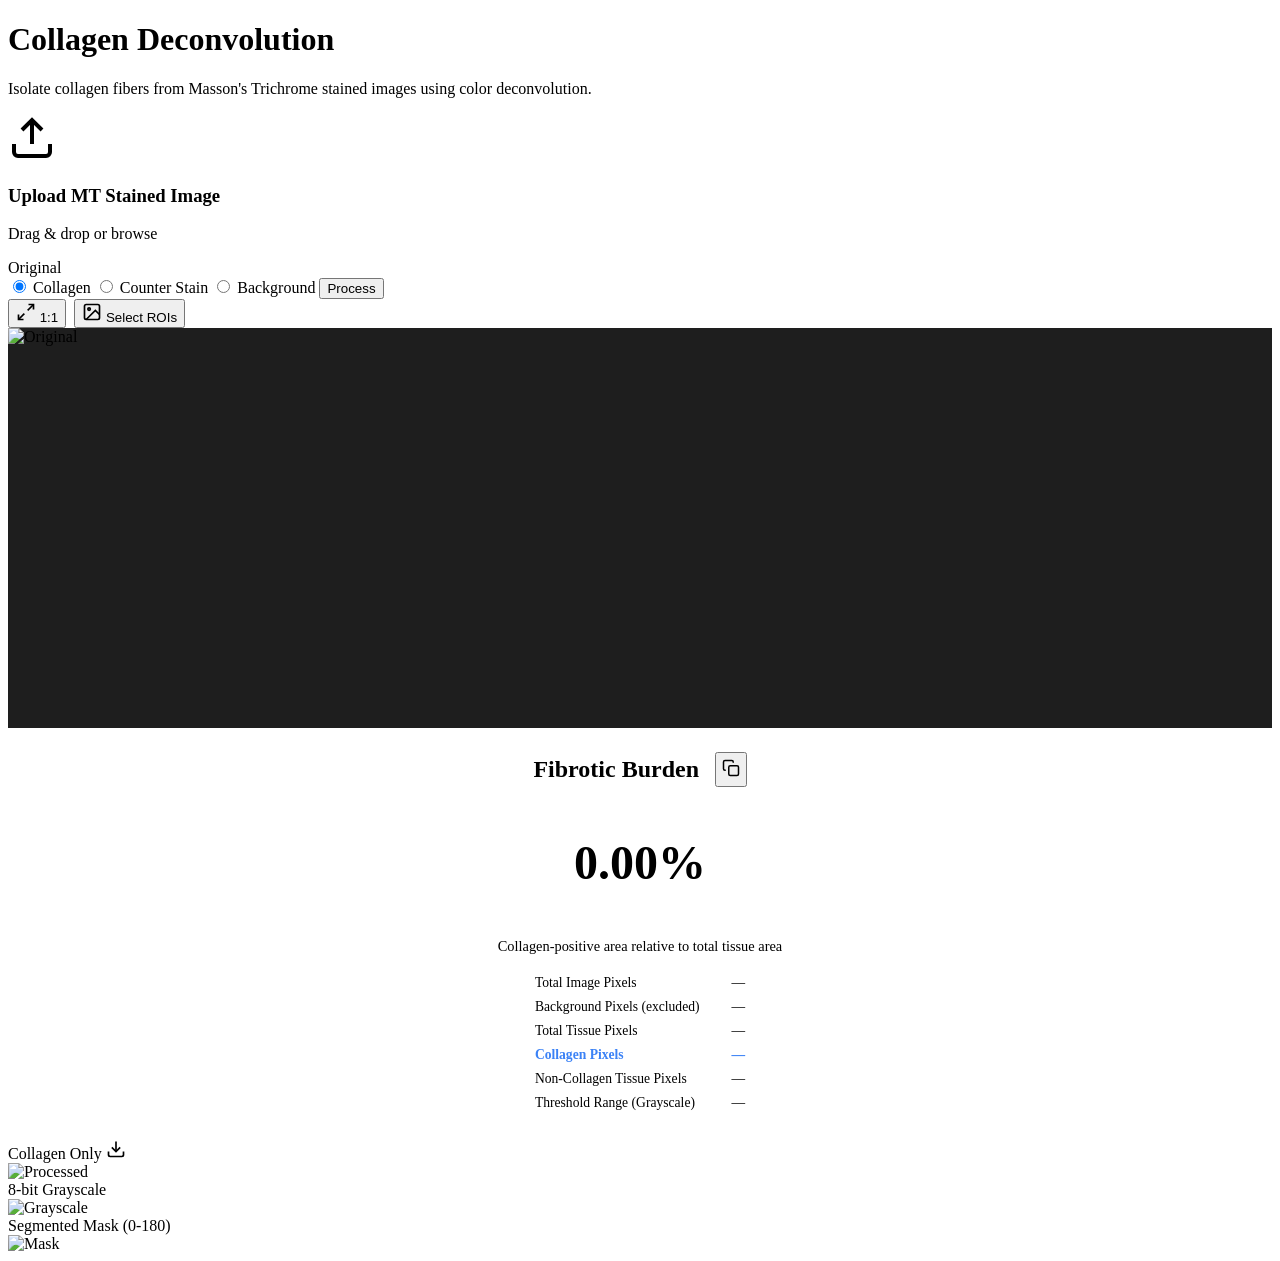
==== frontend/index.html @ c418f52f "Initial commit" ====
<!DOCTYPE html>
<html lang="en">

<head>
    <meta charset="UTF-8">
    <meta name="viewport" content="width=device-width, initial-scale=1.0">
    <title>MT Collagen Deconvolution</title>
    <link rel="stylesheet" href="/static/style.css">
    <link href="https://fonts.googleapis.com/css2?family=Inter:wght@400;500;600;700&display=swap" rel="stylesheet">
</head>

<body>
    <div class="container">
        <header>
            <h1>Collagen Deconvolution</h1>
            <p>Isolate collagen fibers from Masson's Trichrome stained images using color deconvolution.</p>
        </header>

        <main>
            <div class="upload-area" id="drop-zone">
                <div class="upload-content">
                    <svg width="48" height="48" viewBox="0 0 24 24" fill="none" stroke="currentColor" stroke-width="2">
                        <path d="M21 15v4a2 2 0 0 1-2 2H5a2 2 0 0 1-2-2v-4"></path>
                        <polyline points="17 8 12 3 7 8"></polyline>
                        <line x1="12" y1="3" x2="12" y2="15"></line>
                    </svg>
                    <h3>Upload MT Stained Image</h3>
                    <p>Drag & drop or <span class="browse-btn">browse</span></p>
                    <input type="file" id="file-input" accept="image/*" hidden>
                </div>
            </div>

            <div class="results-container hidden" id="results-area">
                <div class="image-card">
                    <div class="card-header">
                        <span class="badge original">Original</span>
                        <div class="roi-controls hidden" id="roi-controls">
                            <label><input type="radio" name="roi-mode" value="collagen" checked> Collagen</label>
                            <label><input type="radio" name="roi-mode" value="counter"> Counter Stain</label>
                            <label><input type="radio" name="roi-mode" value="background"> Background</label>
                            <button id="process-roi-btn" class="btn primary-btn">Process</button>
                        </div>
                        <div style="display: flex; gap: 0.5rem;">
                            <button id="reset-zoom-btn" class="icon-btn" title="Reset to Original Size">
                                <svg width="20" height="20" viewBox="0 0 24 24" fill="none" stroke="currentColor" stroke-width="2">
                                    <path d="M15 3h6v6"></path>
                                    <path d="M9 21H3v-6"></path>
                                    <path d="M21 3l-7 7"></path>
                                    <path d="M3 21l7-7"></path>
                                </svg> 1:1
                            </button>
                            <button id="roi-btn" class="icon-btn" title="Select ROIs for Calibration">
                                <svg width="20" height="20" viewBox="0 0 24 24" fill="none" stroke="currentColor"
                                    stroke-width="2">
                                    <rect x="3" y="3" width="18" height="18" rx="2" ry="2" />
                                    <circle cx="8.5" cy="8.5" r="1.5" />
                                    <polyline points="21 15 16 10 5 21" />
                                </svg> Select ROIs
                            </button>
                        </div>
                    </div>
                    <div class="image-viewport" id="image-viewport" style="position: relative; overflow: hidden; width: 100%; height: 400px; display: flex; align-items: center; justify-content: center; background: #1e1e1e;">
                        <div class="image-wrapper" id="image-wrapper" style="position: absolute; top: 0; left: 0; transform-origin: 0 0; width: 100%; height: 100%;">
                            <img id="original-image" src="" alt="Original" style="display: block; max-width: none;">
                        </div>
                        <canvas id="roi-canvas" style="position: absolute; top: 0; left: 0; width: 100%; height: 100%; pointer-events: none; z-index: 10;"></canvas>
                    </div>
                </div>

                <!-- Fibrotic Burden Result Card -->
                <div class="result-banner hidden" id="burden-banner" style="grid-column: 1 / -1; background: var(--card-bg); border: 2px solid var(--accent-color); border-radius: 1rem; padding: 1.5rem; text-align: center;">
                    <div style="display:flex; justify-content: center; align-items: center; gap: 1rem; margin-bottom: 0.5rem;">
                        <h2 style="font-size: 1.5rem; margin: 0;">Fibrotic Burden</h2>
                        <button id="copy-all-btn" class="icon-btn" title="Copy all results to Excel" style="padding: 0.3rem;">
                            <svg width="18" height="18" viewBox="0 0 24 24" fill="none" stroke="currentColor" stroke-width="2">
                                <rect x="9" y="9" width="13" height="13" rx="2" ry="2"></rect>
                                <path d="M5 15H4a2 2 0 0 1-2-2V4a2 2 0 0 1 2-2h9a2 2 0 0 1 2 2v1"></path>
                            </svg>
                        </button>
                    </div>
                    <p class="copy-value" style="font-size: 3rem; font-weight: 700; color: var(--success-color); cursor: pointer;" id="percent-text" title="Click to copy">0.00%</p>
                    <p style="color: var(--text-secondary); font-size: 0.9rem; margin-bottom: 1rem;">Collagen-positive area relative to total tissue area</p>
                    <table id="stats-table" style="margin: 0 auto; text-align: left; border-collapse: collapse; font-size: 0.85rem; color: var(--text-secondary);">
                        <tr><td style="padding: 0.25rem 1rem; color: var(--text-primary);">Total Image Pixels</td><td id="stat-total-img" class="copy-value" style="padding: 0.25rem 1rem; cursor: pointer;" title="Click to copy">—</td></tr>
                        <tr><td style="padding: 0.25rem 1rem; color: var(--text-primary);">Background Pixels (excluded)</td><td id="stat-bg" class="copy-value" style="padding: 0.25rem 1rem; cursor: pointer;" title="Click to copy">—</td></tr>
                        <tr><td style="padding: 0.25rem 1rem; color: var(--text-primary);">Total Tissue Pixels</td><td id="stat-tissue" class="copy-value" style="padding: 0.25rem 1rem; cursor: pointer;" title="Click to copy">—</td></tr>
                        <tr style="border-top: 1px solid var(--border-color);"><td style="padding: 0.25rem 1rem; color: #3b82f6; font-weight: 600;">Collagen Pixels</td><td id="stat-collagen" class="copy-value" style="padding: 0.25rem 1rem; color: #3b82f6; font-weight: 600; cursor: pointer;" title="Click to copy">—</td></tr>
                        <tr><td style="padding: 0.25rem 1rem; color: var(--text-primary);">Non-Collagen Tissue Pixels</td><td id="stat-non-collagen" class="copy-value" style="padding: 0.25rem 1rem; cursor: pointer;" title="Click to copy">—</td></tr>
                        <tr><td style="padding: 0.25rem 1rem; color: var(--text-primary);">Threshold Range (Grayscale)</td><td id="stat-threshold" class="copy-value" style="padding: 0.25rem 1rem; cursor: pointer;" title="Click to copy">—</td></tr>
                    </table>
                </div>

                <div class="image-card">
                    <div class="card-header">
                        <span class="badge processed">Collagen Only</span>
                        <a id="download-btn" class="icon-btn" download="collagen.png">
                            <svg width="20" height="20" viewBox="0 0 24 24" fill="none" stroke="currentColor"
                                stroke-width="2">
                                <path d="M21 15v4a2 2 0 0 1-2 2H5a2 2 0 0 1-2-2v-4"></path>
                                <polyline points="7 10 12 15 17 10"></polyline>
                                <line x1="12" y1="15" x2="12" y2="3"></line>
                            </svg>
                        </a>
                    </div>
                    <div class="loading-overlay hidden" id="loading">
                        <div class="spinner"></div>
                    </div>
                    <img id="processed-image" src="" alt="Processed">
                </div>

                <div class="image-card">
                    <div class="card-header">
                        <span class="badge processed">8-bit Grayscale</span>
                    </div>
                    <img id="gray-image" src="" alt="Grayscale">
                </div>

                <div class="image-card">
                    <div class="card-header">
                        <span class="badge processed">Segmented Mask (0-180)</span>
                    </div>
                    <img id="mask-image" src="" alt="Mask">
                </div>
            </div>
        </main>
    </div>
    <script src="/static/script.js"></script>
</body>

</html>
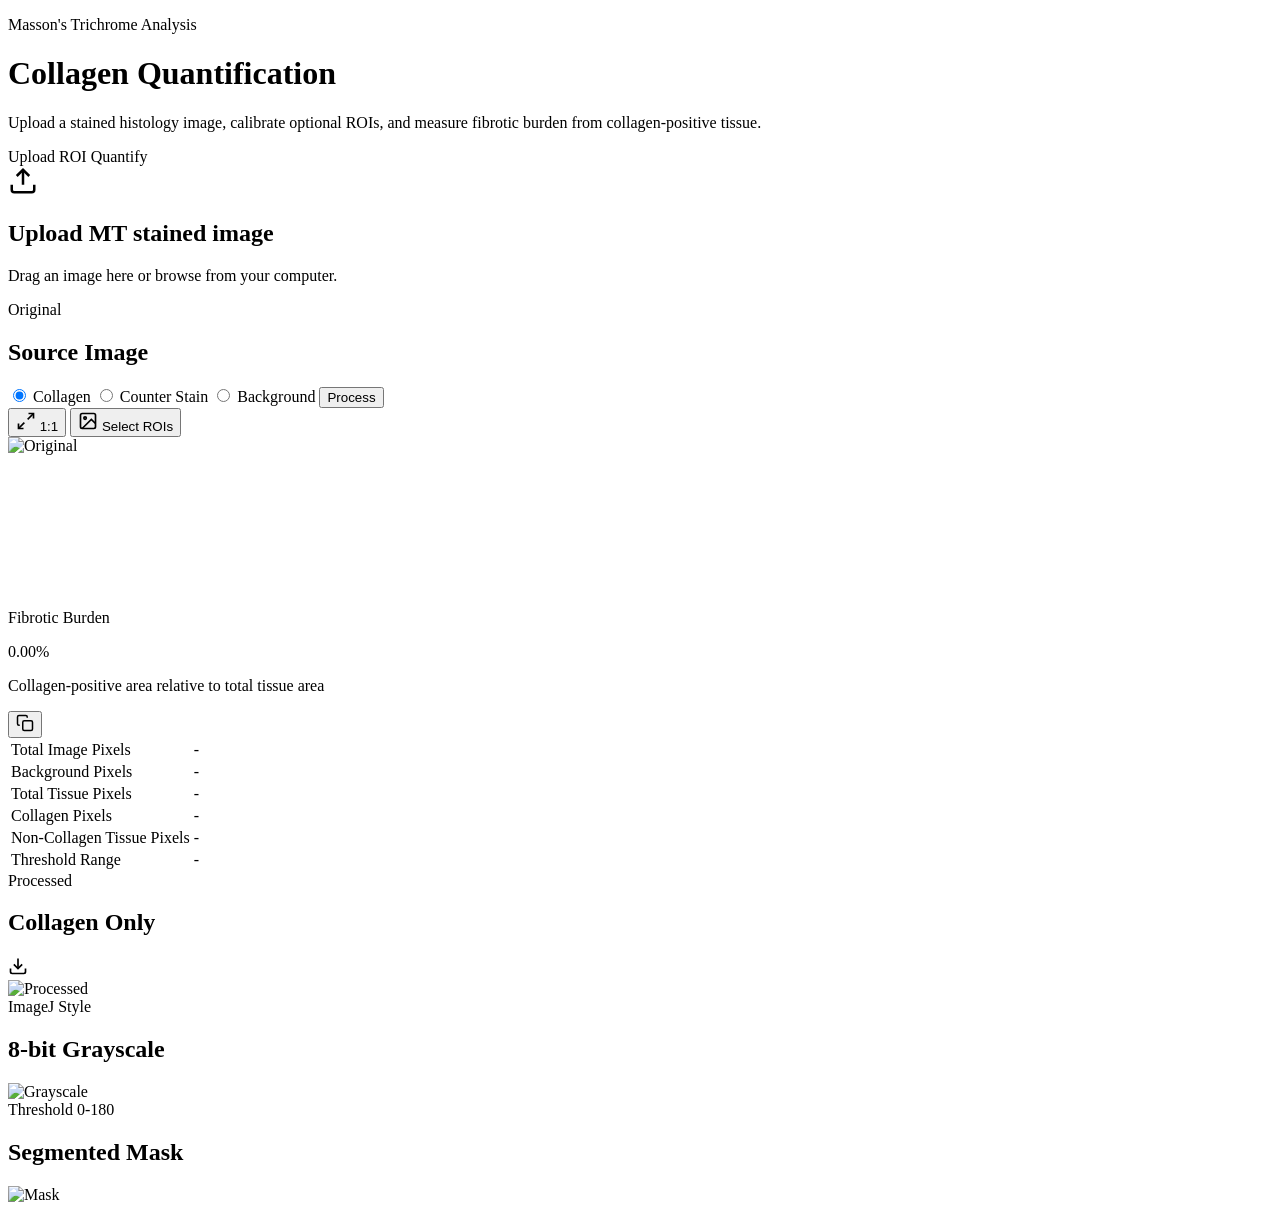
==== commit aec13ad9: "Polish web app design" ====
--- a/frontend/index.html
+++ b/frontend/index.html
@@ -6,41 +6,55 @@
     <meta name="viewport" content="width=device-width, initial-scale=1.0">
     <title>MT Collagen Deconvolution</title>
     <link rel="stylesheet" href="/static/style.css">
-    <link href="https://fonts.googleapis.com/css2?family=Inter:wght@400;500;600;700&display=swap" rel="stylesheet">
 </head>
 
 <body>
-    <div class="container">
-        <header>
-            <h1>Collagen Deconvolution</h1>
-            <p>Isolate collagen fibers from Masson's Trichrome stained images using color deconvolution.</p>
+    <div class="app-shell">
+        <header class="app-header">
+            <div>
+                <p class="eyebrow">Masson's Trichrome Analysis</p>
+                <h1>Collagen Quantification</h1>
+                <p class="subtitle">Upload a stained histology image, calibrate optional ROIs, and measure fibrotic burden from collagen-positive tissue.</p>
+            </div>
+            <div class="header-meta" aria-label="Workflow summary">
+                <span>Upload</span>
+                <span>ROI</span>
+                <span>Quantify</span>
+            </div>
         </header>
 
         <main>
-            <div class="upload-area" id="drop-zone">
+            <section class="upload-panel" id="drop-zone">
                 <div class="upload-content">
-                    <svg width="48" height="48" viewBox="0 0 24 24" fill="none" stroke="currentColor" stroke-width="2">
-                        <path d="M21 15v4a2 2 0 0 1-2 2H5a2 2 0 0 1-2-2v-4"></path>
-                        <polyline points="17 8 12 3 7 8"></polyline>
-                        <line x1="12" y1="3" x2="12" y2="15"></line>
-                    </svg>
-                    <h3>Upload MT Stained Image</h3>
-                    <p>Drag & drop or <span class="browse-btn">browse</span></p>
+                    <div class="upload-icon" aria-hidden="true">
+                        <svg width="30" height="30" viewBox="0 0 24 24" fill="none" stroke="currentColor" stroke-width="2">
+                            <path d="M21 15v4a2 2 0 0 1-2 2H5a2 2 0 0 1-2-2v-4"></path>
+                            <polyline points="17 8 12 3 7 8"></polyline>
+                            <line x1="12" y1="3" x2="12" y2="15"></line>
+                        </svg>
+                    </div>
+                    <div>
+                        <h2>Upload MT stained image</h2>
+                        <p>Drag an image here or <span class="browse-btn">browse from your computer</span>.</p>
+                    </div>
                     <input type="file" id="file-input" accept="image/*" hidden>
                 </div>
-            </div>
+            </section>
 
             <div class="results-container hidden" id="results-area">
-                <div class="image-card">
+                <section class="image-card original-card">
                     <div class="card-header">
-                        <span class="badge original">Original</span>
+                        <div>
+                            <span class="badge original">Original</span>
+                            <h2>Source Image</h2>
+                        </div>
                         <div class="roi-controls hidden" id="roi-controls">
                             <label><input type="radio" name="roi-mode" value="collagen" checked> Collagen</label>
                             <label><input type="radio" name="roi-mode" value="counter"> Counter Stain</label>
                             <label><input type="radio" name="roi-mode" value="background"> Background</label>
                             <button id="process-roi-btn" class="btn primary-btn">Process</button>
                         </div>
-                        <div style="display: flex; gap: 0.5rem;">
+                        <div class="toolbar">
                             <button id="reset-zoom-btn" class="icon-btn" title="Reset to Original Size">
                                 <svg width="20" height="20" viewBox="0 0 24 24" fill="none" stroke="currentColor" stroke-width="2">
                                     <path d="M15 3h6v6"></path>
@@ -59,40 +73,44 @@
                             </button>
                         </div>
                     </div>
-                    <div class="image-viewport" id="image-viewport" style="position: relative; overflow: hidden; width: 100%; height: 400px; display: flex; align-items: center; justify-content: center; background: #1e1e1e;">
-                        <div class="image-wrapper" id="image-wrapper" style="position: absolute; top: 0; left: 0; transform-origin: 0 0; width: 100%; height: 100%;">
-                            <img id="original-image" src="" alt="Original" style="display: block; max-width: none;">
+                    <div class="image-viewport" id="image-viewport">
+                        <div class="image-wrapper" id="image-wrapper">
+                            <img id="original-image" src="" alt="Original">
                         </div>
-                        <canvas id="roi-canvas" style="position: absolute; top: 0; left: 0; width: 100%; height: 100%; pointer-events: none; z-index: 10;"></canvas>
+                        <canvas id="roi-canvas"></canvas>
                     </div>
-                </div>
+                </section>
 
-                <!-- Fibrotic Burden Result Card -->
-                <div class="result-banner hidden" id="burden-banner" style="grid-column: 1 / -1; background: var(--card-bg); border: 2px solid var(--accent-color); border-radius: 1rem; padding: 1.5rem; text-align: center;">
-                    <div style="display:flex; justify-content: center; align-items: center; gap: 1rem; margin-bottom: 0.5rem;">
-                        <h2 style="font-size: 1.5rem; margin: 0;">Fibrotic Burden</h2>
-                        <button id="copy-all-btn" class="icon-btn" title="Copy all results to Excel" style="padding: 0.3rem;">
+                <section class="result-banner hidden" id="burden-banner">
+                    <div class="result-summary">
+                        <div>
+                            <span class="badge metric">Fibrotic Burden</span>
+                            <p class="copy-value percent-value" id="percent-text" title="Click to copy">0.00%</p>
+                            <p class="metric-caption">Collagen-positive area relative to total tissue area</p>
+                        </div>
+                        <button id="copy-all-btn" class="icon-btn copy-button" title="Copy all results to Excel">
                             <svg width="18" height="18" viewBox="0 0 24 24" fill="none" stroke="currentColor" stroke-width="2">
                                 <rect x="9" y="9" width="13" height="13" rx="2" ry="2"></rect>
                                 <path d="M5 15H4a2 2 0 0 1-2-2V4a2 2 0 0 1 2-2h9a2 2 0 0 1 2 2v1"></path>
                             </svg>
                         </button>
                     </div>
-                    <p class="copy-value" style="font-size: 3rem; font-weight: 700; color: var(--success-color); cursor: pointer;" id="percent-text" title="Click to copy">0.00%</p>
-                    <p style="color: var(--text-secondary); font-size: 0.9rem; margin-bottom: 1rem;">Collagen-positive area relative to total tissue area</p>
-                    <table id="stats-table" style="margin: 0 auto; text-align: left; border-collapse: collapse; font-size: 0.85rem; color: var(--text-secondary);">
-                        <tr><td style="padding: 0.25rem 1rem; color: var(--text-primary);">Total Image Pixels</td><td id="stat-total-img" class="copy-value" style="padding: 0.25rem 1rem; cursor: pointer;" title="Click to copy">—</td></tr>
-                        <tr><td style="padding: 0.25rem 1rem; color: var(--text-primary);">Background Pixels (excluded)</td><td id="stat-bg" class="copy-value" style="padding: 0.25rem 1rem; cursor: pointer;" title="Click to copy">—</td></tr>
-                        <tr><td style="padding: 0.25rem 1rem; color: var(--text-primary);">Total Tissue Pixels</td><td id="stat-tissue" class="copy-value" style="padding: 0.25rem 1rem; cursor: pointer;" title="Click to copy">—</td></tr>
-                        <tr style="border-top: 1px solid var(--border-color);"><td style="padding: 0.25rem 1rem; color: #3b82f6; font-weight: 600;">Collagen Pixels</td><td id="stat-collagen" class="copy-value" style="padding: 0.25rem 1rem; color: #3b82f6; font-weight: 600; cursor: pointer;" title="Click to copy">—</td></tr>
-                        <tr><td style="padding: 0.25rem 1rem; color: var(--text-primary);">Non-Collagen Tissue Pixels</td><td id="stat-non-collagen" class="copy-value" style="padding: 0.25rem 1rem; cursor: pointer;" title="Click to copy">—</td></tr>
-                        <tr><td style="padding: 0.25rem 1rem; color: var(--text-primary);">Threshold Range (Grayscale)</td><td id="stat-threshold" class="copy-value" style="padding: 0.25rem 1rem; cursor: pointer;" title="Click to copy">—</td></tr>
+                    <table id="stats-table">
+                        <tr><td>Total Image Pixels</td><td id="stat-total-img" class="copy-value" title="Click to copy">-</td></tr>
+                        <tr><td>Background Pixels</td><td id="stat-bg" class="copy-value" title="Click to copy">-</td></tr>
+                        <tr><td>Total Tissue Pixels</td><td id="stat-tissue" class="copy-value" title="Click to copy">-</td></tr>
+                        <tr><td>Collagen Pixels</td><td id="stat-collagen" class="copy-value collagen-stat" title="Click to copy">-</td></tr>
+                        <tr><td>Non-Collagen Tissue Pixels</td><td id="stat-non-collagen" class="copy-value" title="Click to copy">-</td></tr>
+                        <tr><td>Threshold Range</td><td id="stat-threshold" class="copy-value" title="Click to copy">-</td></tr>
                     </table>
-                </div>
+                </section>
 
-                <div class="image-card">
+                <section class="image-card">
                     <div class="card-header">
-                        <span class="badge processed">Collagen Only</span>
+                        <div>
+                            <span class="badge processed">Processed</span>
+                            <h2>Collagen Only</h2>
+                        </div>
                         <a id="download-btn" class="icon-btn" download="collagen.png">
                             <svg width="20" height="20" viewBox="0 0 24 24" fill="none" stroke="currentColor"
                                 stroke-width="2">
@@ -106,25 +124,31 @@
                         <div class="spinner"></div>
                     </div>
                     <img id="processed-image" src="" alt="Processed">
-                </div>
+                </section>
 
-                <div class="image-card">
+                <section class="image-card">
                     <div class="card-header">
-                        <span class="badge processed">8-bit Grayscale</span>
+                        <div>
+                            <span class="badge neutral">ImageJ Style</span>
+                            <h2>8-bit Grayscale</h2>
+                        </div>
                     </div>
                     <img id="gray-image" src="" alt="Grayscale">
-                </div>
+                </section>
 
-                <div class="image-card">
+                <section class="image-card">
                     <div class="card-header">
-                        <span class="badge processed">Segmented Mask (0-180)</span>
+                        <div>
+                            <span class="badge mask">Threshold 0-180</span>
+                            <h2>Segmented Mask</h2>
+                        </div>
                     </div>
                     <img id="mask-image" src="" alt="Mask">
-                </div>
+                </section>
             </div>
         </main>
     </div>
     <script src="/static/script.js"></script>
 </body>
 
-</html>+</html>
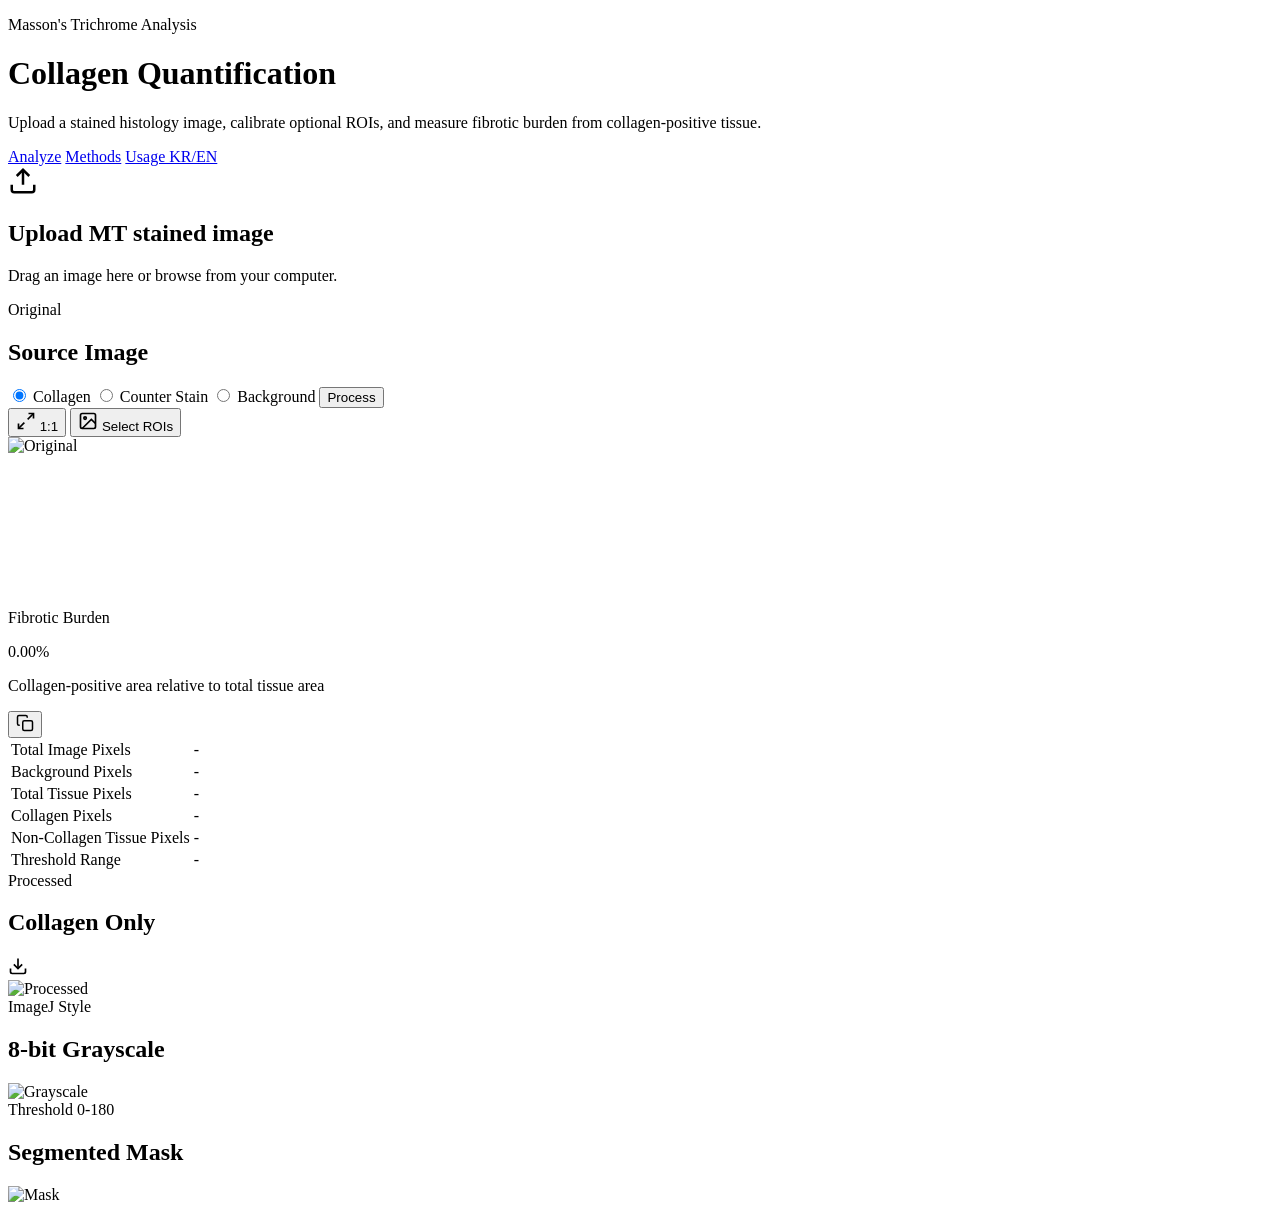
==== commit 6ee55b0c: "Add methods and usage pages" ====
--- a/frontend/index.html
+++ b/frontend/index.html
@@ -16,11 +16,11 @@
                 <h1>Collagen Quantification</h1>
                 <p class="subtitle">Upload a stained histology image, calibrate optional ROIs, and measure fibrotic burden from collagen-positive tissue.</p>
             </div>
-            <div class="header-meta" aria-label="Workflow summary">
-                <span>Upload</span>
-                <span>ROI</span>
-                <span>Quantify</span>
-            </div>
+            <nav class="top-nav" aria-label="Site navigation">
+                <a href="/" class="active">Analyze</a>
+                <a href="/methods">Methods</a>
+                <a href="/usage">Usage KR/EN</a>
+            </nav>
         </header>
 
         <main>
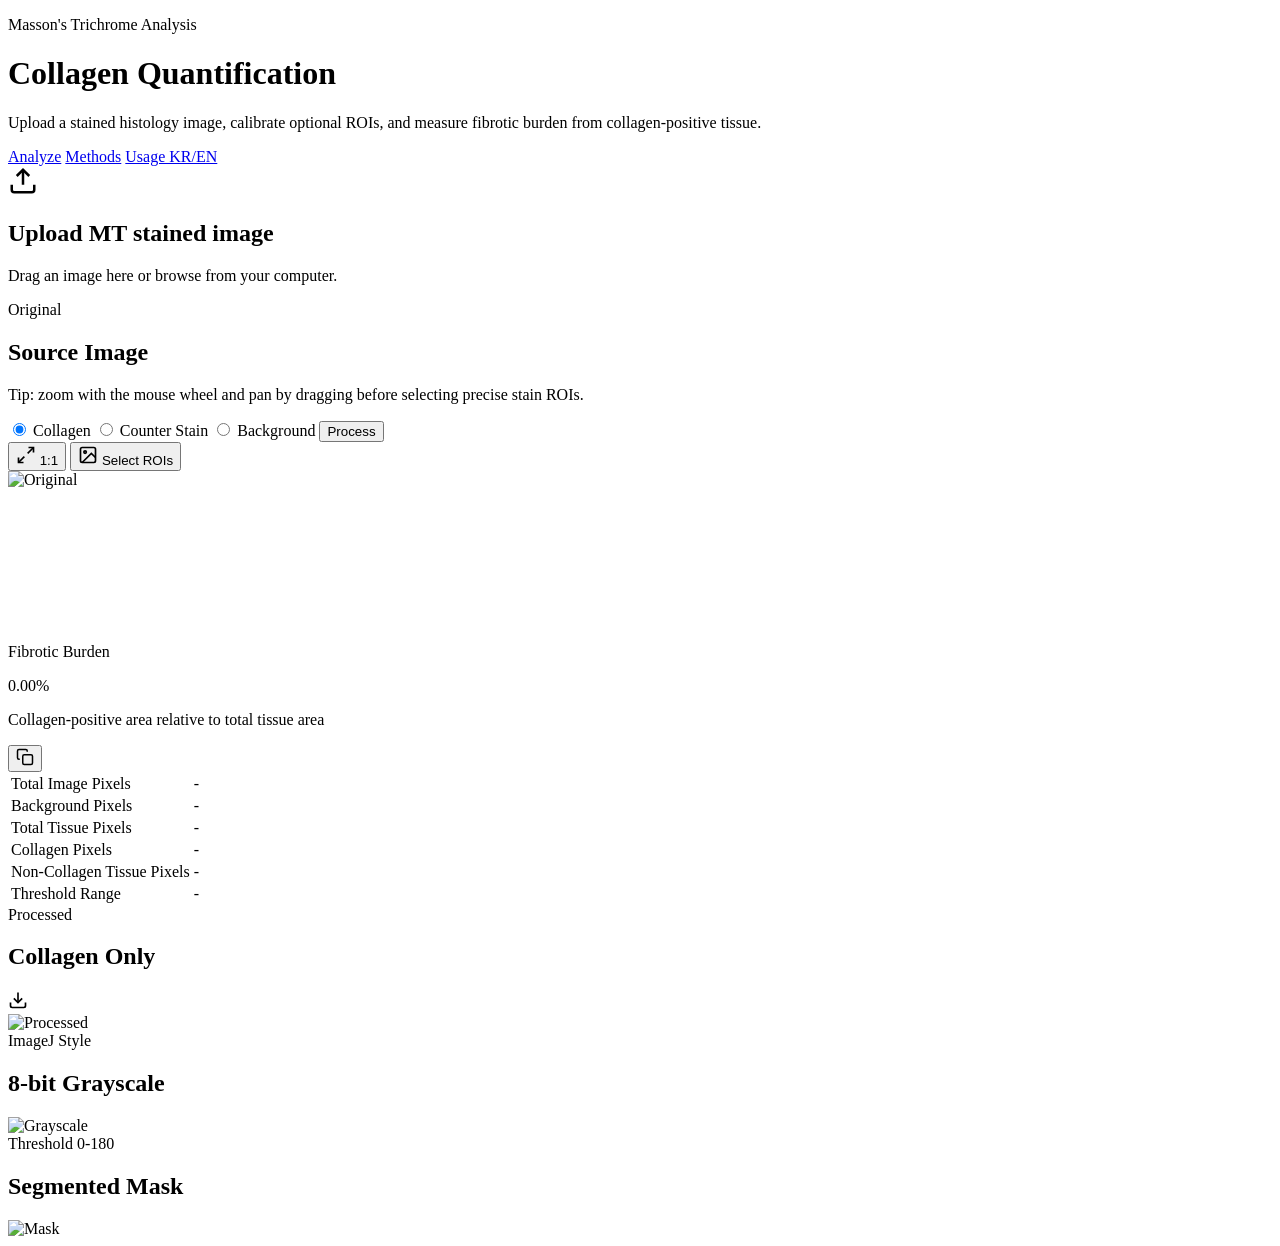
==== commit 1ad0b33e: "Add ROI selection usage tip" ====
--- a/frontend/index.html
+++ b/frontend/index.html
@@ -47,6 +47,7 @@
                         <div>
                             <span class="badge original">Original</span>
                             <h2>Source Image</h2>
+                            <p class="card-hint">Tip: zoom with the mouse wheel and pan by dragging before selecting precise stain ROIs.</p>
                         </div>
                         <div class="roi-controls hidden" id="roi-controls">
                             <label><input type="radio" name="roi-mode" value="collagen" checked> Collagen</label>
